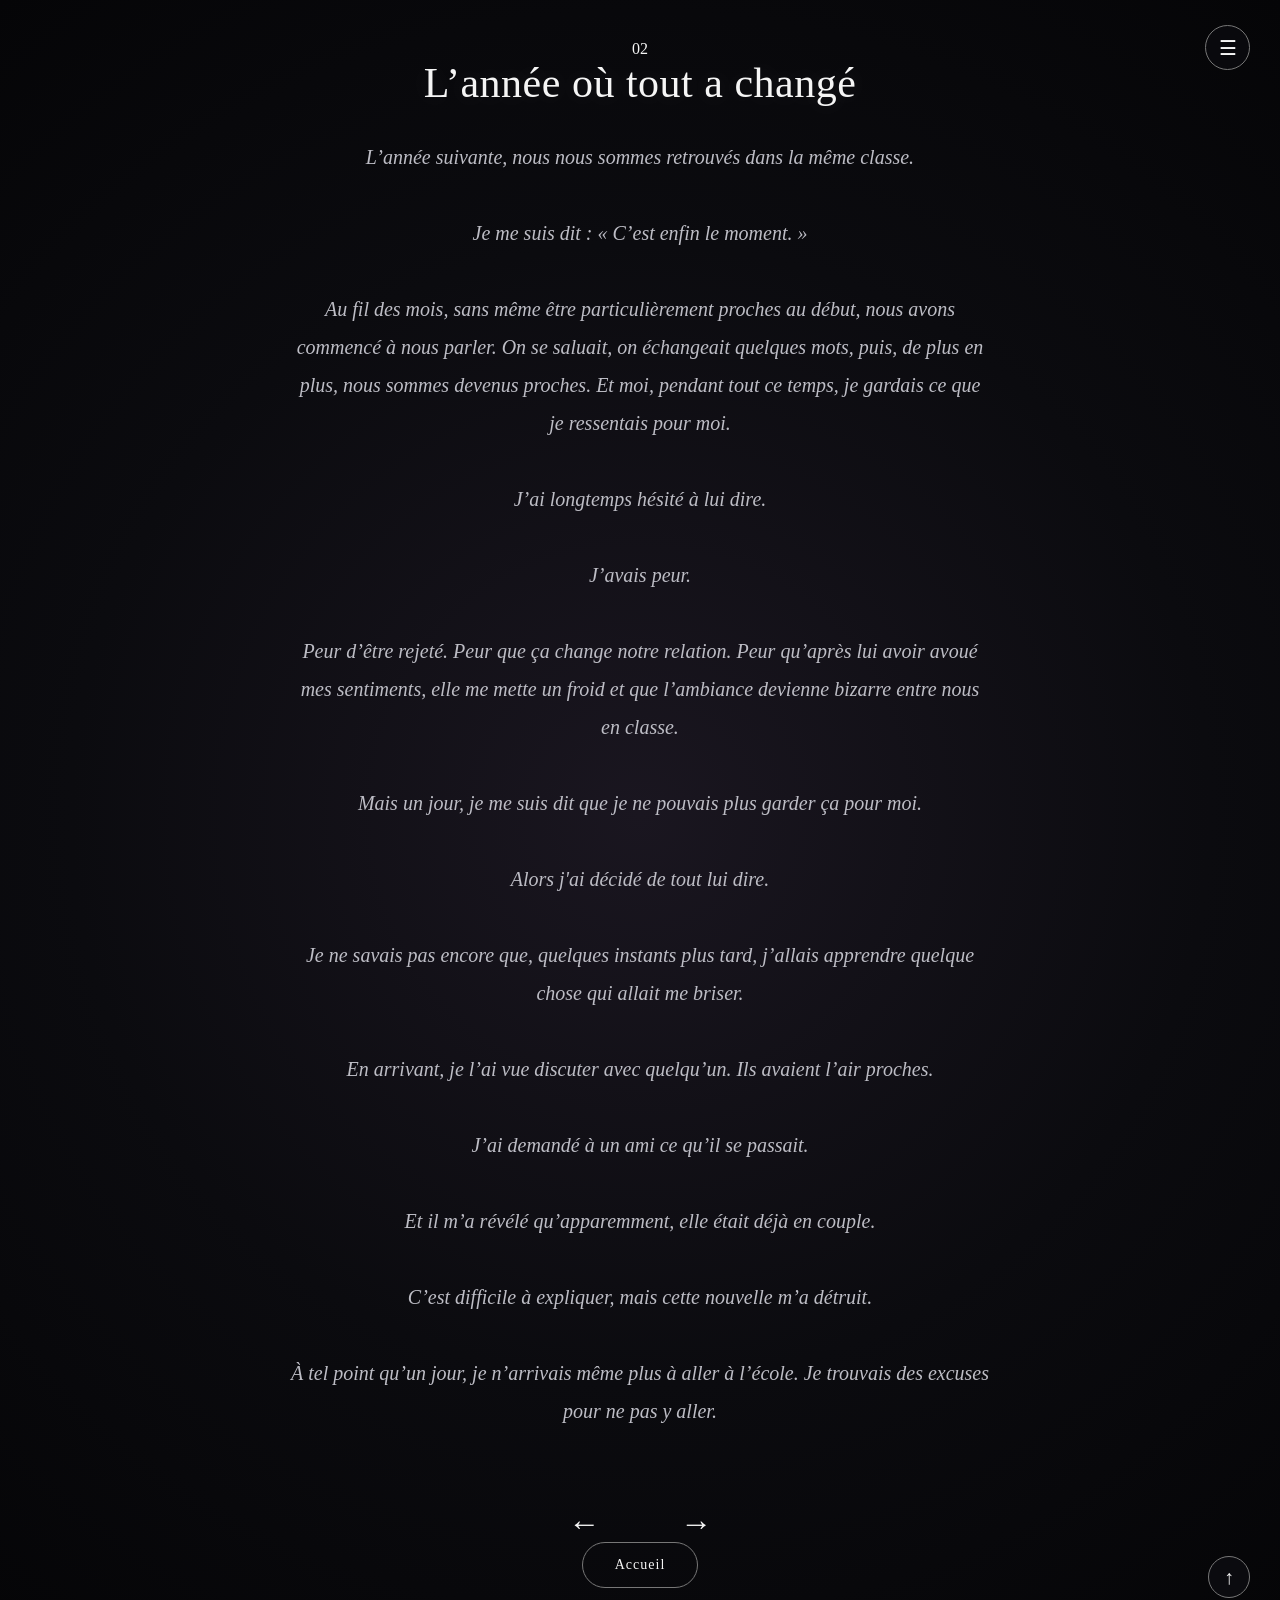
==== partie02.html @ 08edd5c7 "Add files via upload" ====
<!DOCTYPE html>
<html lang="fr">

<head>
    <meta charset="UTF-8">
    <meta name="viewport" content="width=device-width, initial-scale=1.0">

    <title>Mon histoire</title>

    <link rel="stylesheet" href="css/style.css">
</head>

<body>
    <nav class="menu-navigation">

    <button class="menu-bouton">☰</button>

    <div class="menu-contenu">

        <a href="index.html">Accueil</a>

        <a href="histoire.html">01 — Le jour où tout a commencé</a>

        <a href="partie02.html">02 — L’année où tout a changé</a>

        <a href="partie03.html">03 — La vie a continué… mais pas complètement</a>

        <a href="partie04.html">04 — Cinq ans plus tard</a>

        <a href="partie05.html">05 — La fin… ou peut-être pas</a>

        <a href="conclusion.html">Conclusion</a>

    </div>

</nav>

    <div class="particules"></div>

    <main class="histoire">

        <span class="numero-partie">02</span>

        <h1>L’année où tout a changé</h1>

        <p class="texte-histoire">

            L’année suivante, nous nous sommes retrouvés dans la même classe.

            <br><br>

            Je me suis dit :
            « C’est enfin le moment. »

            <br><br>

            Au fil des mois, sans même être particulièrement proches au début, nous avons commencé à nous parler. On se saluait, on échangeait quelques mots, puis, de plus en plus, nous sommes devenus proches.

            Et moi, pendant tout ce temps, je gardais ce que je ressentais pour moi.

            <br><br>

            J’ai longtemps hésité à lui dire.

            <br><br>

            J’avais peur.

            <br><br>

            Peur d’être rejeté. Peur que ça change notre relation. Peur qu’après lui avoir avoué mes sentiments, elle me mette un froid et que l’ambiance devienne bizarre entre nous en classe.

            <br><br>

            Mais un jour, je me suis dit que je ne pouvais plus garder ça pour moi.

            <br><br>

            Alors j'ai décidé de tout lui dire.

            <br><br>

            Je ne savais pas encore que, quelques instants plus tard, j’allais apprendre quelque chose qui allait me briser.

            <br><br>

            En arrivant, je l’ai vue discuter avec quelqu’un. Ils avaient l’air proches.

            <br><br>

            J’ai demandé à un ami ce qu’il se passait.

            <br><br>

            Et il m’a révélé qu’apparemment, elle était déjà en couple.

            <br><br>

            C’est difficile à expliquer, mais cette nouvelle m’a détruit.

            <br><br>

            À tel point qu’un jour, je n’arrivais même plus à aller à l’école. Je trouvais des excuses pour ne pas y aller.

        </p>

        <div class="navigation-parties">

            <a href="histoire.html" class="suivant">
                ←
            </a>

            <a href="partie03.html" class="suivant">
                →
            </a>

        </div>

        <a href="index.html" class="bouton">
            Accueil
        </a>

    </main>
   <button class="retour-haut" aria-label="Retour en haut">↑</button>
    <script src="js/script.js"></script>

</body>

</html>
---- css/style.css ----
* {
    margin: 0;
    padding: 0;
    box-sizing: border-box;
}

body {
    min-height: 100vh;
    background: #0b0b0f;
    color: #f5f5f5;
    font-family: Georgia, "Times New Roman", serif;
}

.accueil {
    min-height: 100vh;

    display: flex;
    flex-direction: column;
    justify-content: center;
    align-items: center;

    text-align: center;
    padding: 30px;
}

.accueil h1 {
    font-size: 50px;
    font-weight: 400;
    letter-spacing: 3px;
    margin-bottom: 20px;
    text-shadow: 0 0 25px rgba(255, 255, 255, 0.12);
}
.accueil p {
    font-size: 18px;
    font-style: italic;
    color: #bdbdc5;
    margin-bottom: 45px;
    letter-spacing: 0.5px;
}

.bouton {
    display: inline-block;

    padding: 14px 32px;

    color: #f5f5f5;
    text-decoration: none;

    border: 1px solid #777;
    border-radius: 30px;

    font-family: Georgia, "Times New Roman", serif;
    font-size: 14px;
    letter-spacing: 1px;

    transition: all 0.3s ease;
}
.bouton:hover {
    background: #f5f5f5;
    color: #0b0b0f;
    transform: translateY(-3px);
    box-shadow: 0 8px 25px rgba(255, 255, 255, 0.12);
}
.bouton {
    position: relative;
}
body {
    min-height: 100vh;
    background:
        radial-gradient(circle at center, #1a1620 0%, #0b0b0f 55%, #050507 100%);
    color: #f5f5f5;
    font-family: Georgia, "Times New Roman", serif;
}

.accueil h1 {
    animation: apparition 1.2s ease forwards;
}

.accueil p {
    animation: apparition 1.2s ease forwards;
    animation-delay: 0.4s;
}

.accueil .bouton {
    animation: apparition 1.2s ease forwards;
    animation-delay: 0.8s;
}

@keyframes apparition {
    from {
        opacity: 0;
        transform: translateY(25px);
    }

    to {
        opacity: 1;
        transform: translateY(0);
    }
}
.particules {
    position: fixed;
    inset: 0;
    pointer-events: none;
    overflow: hidden;
}

.particule {
    position: absolute;
    width: 3px;
    height: 3px;
    background: #ffffff;
    border-radius: 50%;
    opacity: 0;
    animation: scintiller 4s infinite ease-in-out;
}

@keyframes scintiller {
    0%, 100% {
        opacity: 0;
    }

    50% {
        opacity: 0.6;
    }
}
@media (max-width: 600px) {
    .accueil h1 {
        font-size: 42px;
        letter-spacing: 3px;
    }

    .accueil p {
        font-size: 18px;
    }

    .bouton {
        padding: 13px 28px;
    }
}
.histoire {
    min-height: 100vh;

    display: flex;
    flex-direction: column;
    justify-content: center;
    align-items: center;

    text-align: center;
    padding: 40px;
}

.histoire h1 {
    max-width: 900px;
    font-size: 42px;
    font-weight: 400;
    letter-spacing: 0.5px;
    line-height: 1.2;
    margin-bottom: 30px;

    text-shadow: 0 0 25px rgba(255, 255, 255, 0.12);
}

.histoire p {
    font-size: 20px;
    font-style: italic;
    color: #bdbdc5;
    margin-bottom: 45px;
}
.texte-histoire {
    max-width: 700px;
    line-height: 1.9;
    font-size: 19px;
    color: #d0d0d5;
}
.suivant {
    margin-top: 10px;

    color: #f5f5f5;
    text-decoration: none;

    font-size: 32px;

    transition: all 0.3s ease;
}

.suivant:hover {
    transform: translateX(8px);
    opacity: 0.7;
}
/* =========================
   NAVIGATION ENTRE LES PARTIES
   ========================= */

.navigation-parties {
    display: flex;
    align-items: center;
    justify-content: center;
    gap: 80px;
    margin-top: 20px;
}

.navigation-parties .suivant {
    display: inline-block;
}


/* =========================
   TRANSITION PAGE DE LIVRE
   ========================= */

body {
    perspective: 1800px;
}

.page-transition-next {
    animation: tournerPageSuivante 0.8s ease-in-out forwards;
}

.page-transition-prev {
    animation: tournerPagePrecedente 0.8s ease-in-out forwards;
}


/* Page actuelle qui se tourne vers la gauche */

@keyframes tournerPageSuivante {

    0% {
        opacity: 1;
        transform: rotateY(0deg);
        transform-origin: left center;
    }

    100% {
        opacity: 0;
        transform: rotateY(-90deg);
        transform-origin: left center;
    }
}


/* Retour vers la page précédente */

@keyframes tournerPagePrecedente {

    0% {
        opacity: 1;
        transform: rotateY(0deg);
        transform-origin: right center;
    }

    100% {
        opacity: 0;
        transform: rotateY(90deg);
        transform-origin: right center;
    }
}
.mot-aimer {
    color: #b33a3a;
}

.histoire h1 {
    font-family: "Palatino Linotype", Palatino, Georgia, serif;
    font-size: 42px;
    font-weight: 400;
    line-height: 1.2;
    text-align: center;
}

/* =========================
   MENU DE NAVIGATION
   ========================= */

.menu-navigation {
    position: fixed;
    top: 25px;
    right: 30px;
    z-index: 1000;
}

.menu-bouton {
    width: 45px;
    height: 45px;

    background: rgba(10, 10, 14, 0.8);
    border: 1px solid #777;
    border-radius: 50%;

    color: #f5f5f5;
    font-size: 20px;

    cursor: pointer;

    transition: all 0.3s ease;
}

.menu-bouton:hover {
    background: #f5f5f5;
    color: #0b0b0f;
}

/* Menu déroulant */

.menu-contenu {
    display: none;

    position: absolute;
    top: 55px;
    right: 0;

    width: 250px;

    padding: 10px;

    background: rgba(12, 12, 17, 0.92);
    border: 1px solid #555;
    border-radius: 12px;

    backdrop-filter: blur(10px);
    -webkit-backdrop-filter: blur(10px);

    box-shadow: 0 20px 50px rgba(0, 0, 0, 0.7);
}

.menu-contenu.menu-ouvert {
    display: flex;
    flex-direction: column;
}

.menu-contenu a {
    padding: 10px 12px;

    color: #d8d8de;
    text-decoration: none;

    font-family: Georgia, "Times New Roman", serif;
    font-size: 14px;

    border-radius: 7px;

    transition: all 0.25s ease;
}

.menu-contenu a:hover {
    background: rgba(255, 255, 255, 0.08);
    color: #ffffff;
    padding-left: 18px;
}
/* =========================
   RETOUR EN HAUT
   ========================= */

.retour-haut {
    position: fixed;
    right: 30px;
    bottom: 30px;

    width: 42px;
    height: 42px;

    background: rgba(12, 12, 17, 0.85);
    border: 1px solid #777;
    border-radius: 50%;

    color: #f5f5f5;
    font-family: Georgia, "Times New Roman", serif;
    font-size: 20px;

    cursor: pointer;

    transition: all 0.3s ease;
}

.retour-haut:hover {
    background: #f5f5f5;
    color: #0b0b0f;
    transform: translateY(-3px);
}
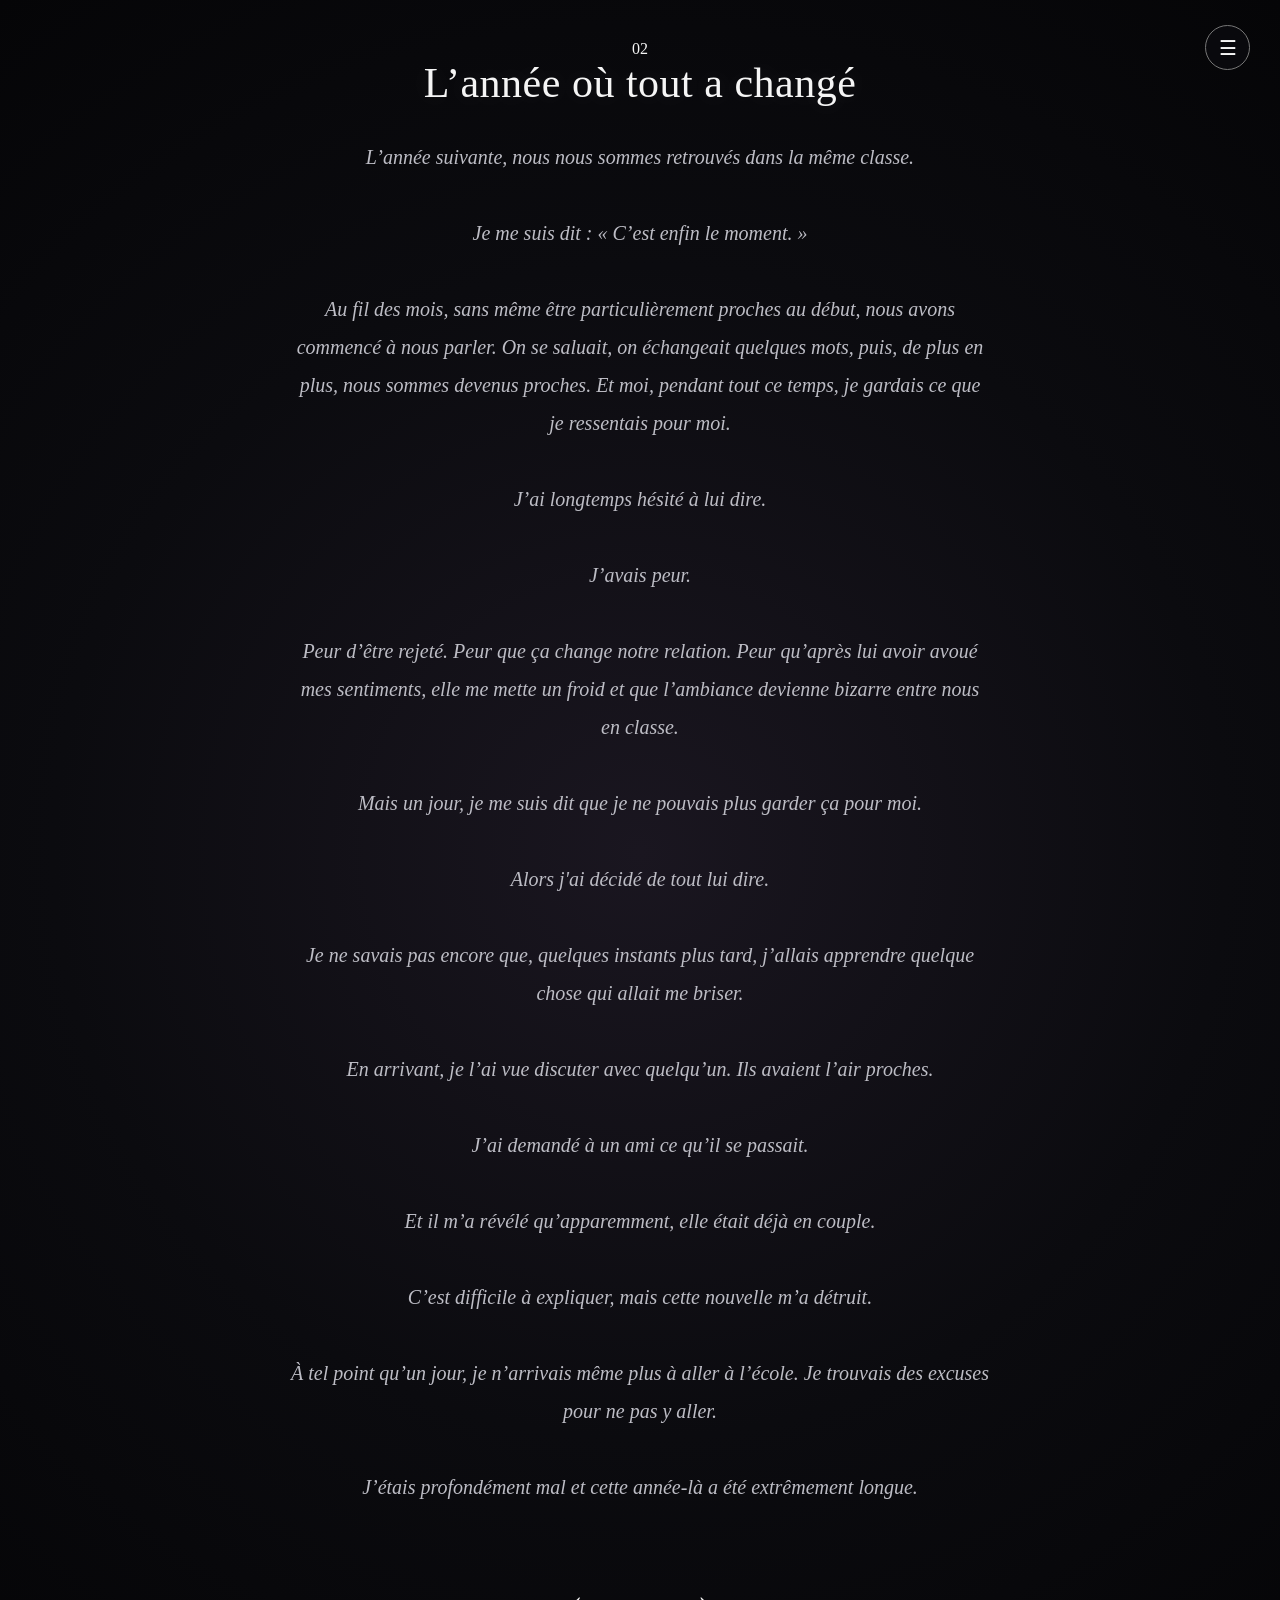
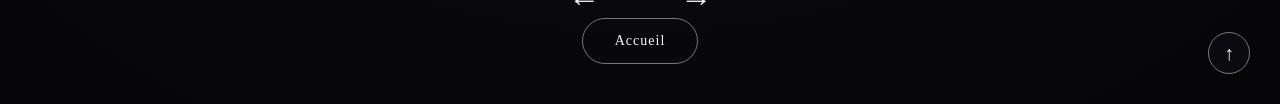
==== commit d028e73b: "partie02.html" ====
--- a/partie02.html
+++ b/partie02.html
@@ -101,6 +101,10 @@
             <br><br>
 
             À tel point qu’un jour, je n’arrivais même plus à aller à l’école. Je trouvais des excuses pour ne pas y aller.
+            
+             <br><br>
+            
+            J’étais profondément mal et cette année-là a été extrêmement longue.
 
         </p>
 
@@ -126,4 +130,4 @@
 
 </body>
 
-</html>+</html>
